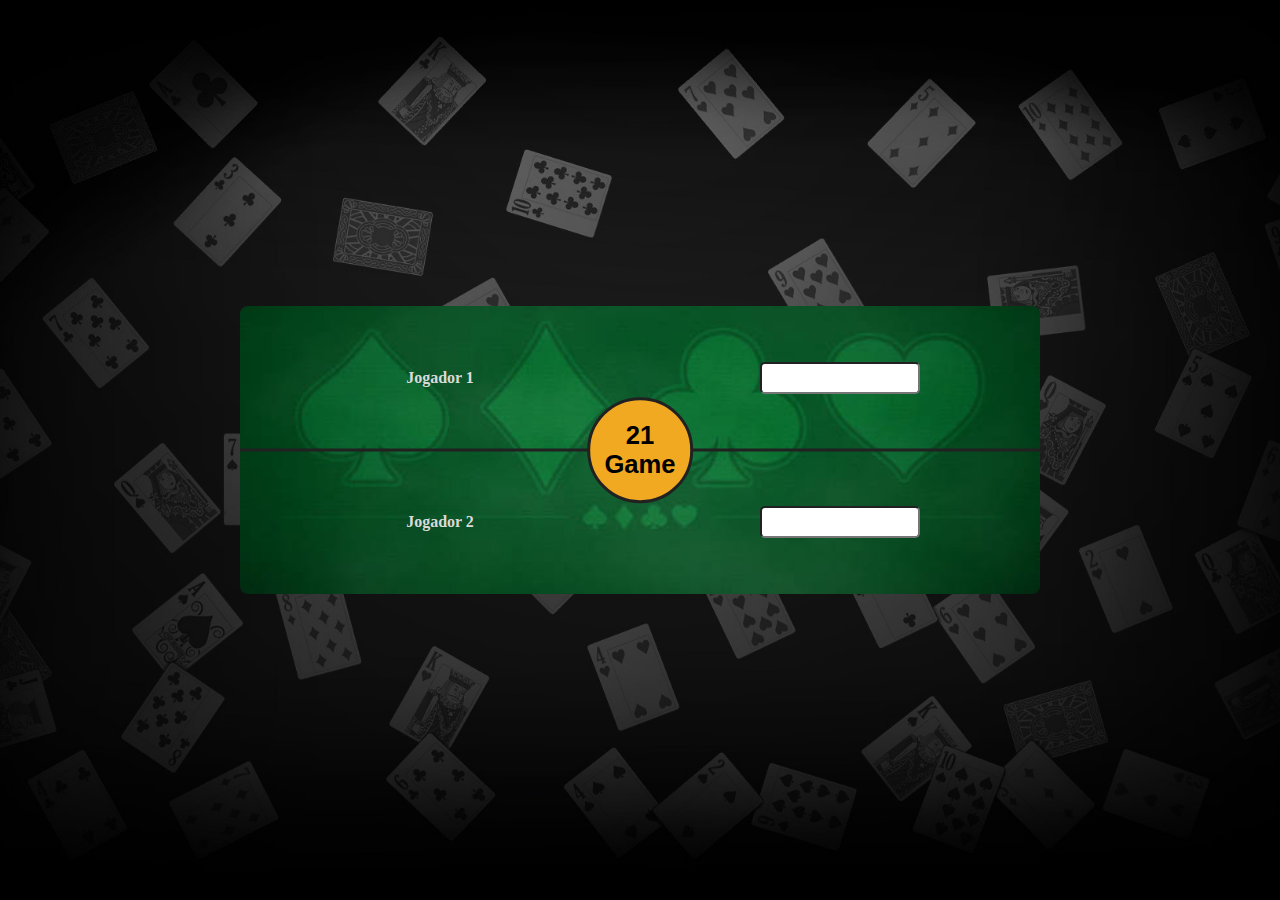
==== index.html @ 88e5180d "tela inicial estilizada" ====
<!DOCTYPE html>
<html lang="pt-br">
<head>
  <meta charset="UTF-8">
  <meta http-equiv="X-UA-Compatible" content="IE=edge">
  <meta name="viewport" content="width=device-width, initial-scale=1.0">
  <title>Twenty One Game</title>
  <link rel="stylesheet" href="index.css">
</head>
<body>
  <main>
    <div class="mainContainer">
      <div class="playerWp">
        <span>Jogador 1</span>
        <input id="player1" type="text">
      </div>
      <div class="playerWp">
        <span>Jogador 2</span>
        <input id="player2" type="text">
      </div>
      <a href="./pages/player1/player1.html">
        <button onclick="nameStorage()">21<br>Game</button>
      </a>
      <div class="line"></div>
    </div>
  </main>
  <script src="index.js"></script>
</body>
</html>
---- index.css ----
* {
  margin: 0;
  padding: 0;
  -moz-box-sizing: border-box;
  -webkit-box-sizing: border-box;
  box-sizing: border-box;

  /* variaveis de cores */
  --green: #3c735f;
  --yellow: #f2cb05;
  --orange: #f2a922;
  --white: #dadada;
  --black: #212121;
}

body {
  display: flex;
  flex-direction: column;
  /* align-items: center; */
  justify-content: center;
  min-height: 100vh;
  min-width: 100vw;
  background: url(../../assets/portrait_bg.jpg);
  background-size: cover;
  transition: background 0.5s ease;
}

main {
  display: flex;
  flex-direction: column;
  padding: 3rem 5vw;
  align-items: center;
  row-gap: 1rem;
}

input {
  width: 90%;
  max-width: 10rem;
  height: 2rem;
  border-radius: 0.3rem;
  justify-self: center;
  padding: 0 0.5rem;
  text-align: center;
}

span {
  justify-self: center;
}

.line {
  position: absolute;
  top: 50%;
  height: 3px;
  width: 100%;
  transform: translateY(-50%);
  background-color: var(--black);
}

.mainContainer {
  position: relative;
  display: grid;
  grid-template-rows: 50% 50%;
  grid-template-columns: 100%;
  align-items: center;
  justify-content: center;
  background: url(./assets/poker_table_bg.jpg);
  background-size: cover;
  max-width: 50rem;
  width: 100%;
  min-width: 18rem;
  height: 18rem;
  border-radius: 0.5rem;
  transition: background 0.5s ease-in-out;
  /* margin: 2rem 0 1rem;
  padding: 1rem; */
}

.playerWp {
  display: grid;
  grid-template-columns: 50% 50%;
  grid-template-rows: 100%;
  align-items: center;
  width: 100%;
  height: 100%;
  color: var(--white);
  font-weight: bold;
  font-size: 1rem;
}

button {
  position: absolute;
  top: 50%;
  left: 50%;
  transform: translate(-50%, -50%);
  display: inline-flex;
  align-items: center;
  justify-content: center;
  border: 3px solid var(--black);
  border-radius: 50%;
  height: 5rem;
  width: 5rem;
  background: var(--orange);
  font-size: 1.2rem;
  font-weight: bold;
  z-index: 1;
}

button:active {
  filter: brightness(0.7);
  border: 0;
}

@media only screen and (min-width: 550px) {
  .mainContainer {
    background: url(./assets/poker_table_wide_bg.jpg);
    background-size: cover;
    background-position: center center;
    transition: background 0.5s ease;
  }

  body {    
    background: url(./assets/landscape_bg.jpg);
    background-size: cover;
    background-position: center center;
    transition: background 0.5s ease;
  }

  button {    
    height: calc(5rem + 2vw);
    width: calc(5rem + 2vw);    
    font-size: calc(1.2rem + 0.5vw);    
  }
}
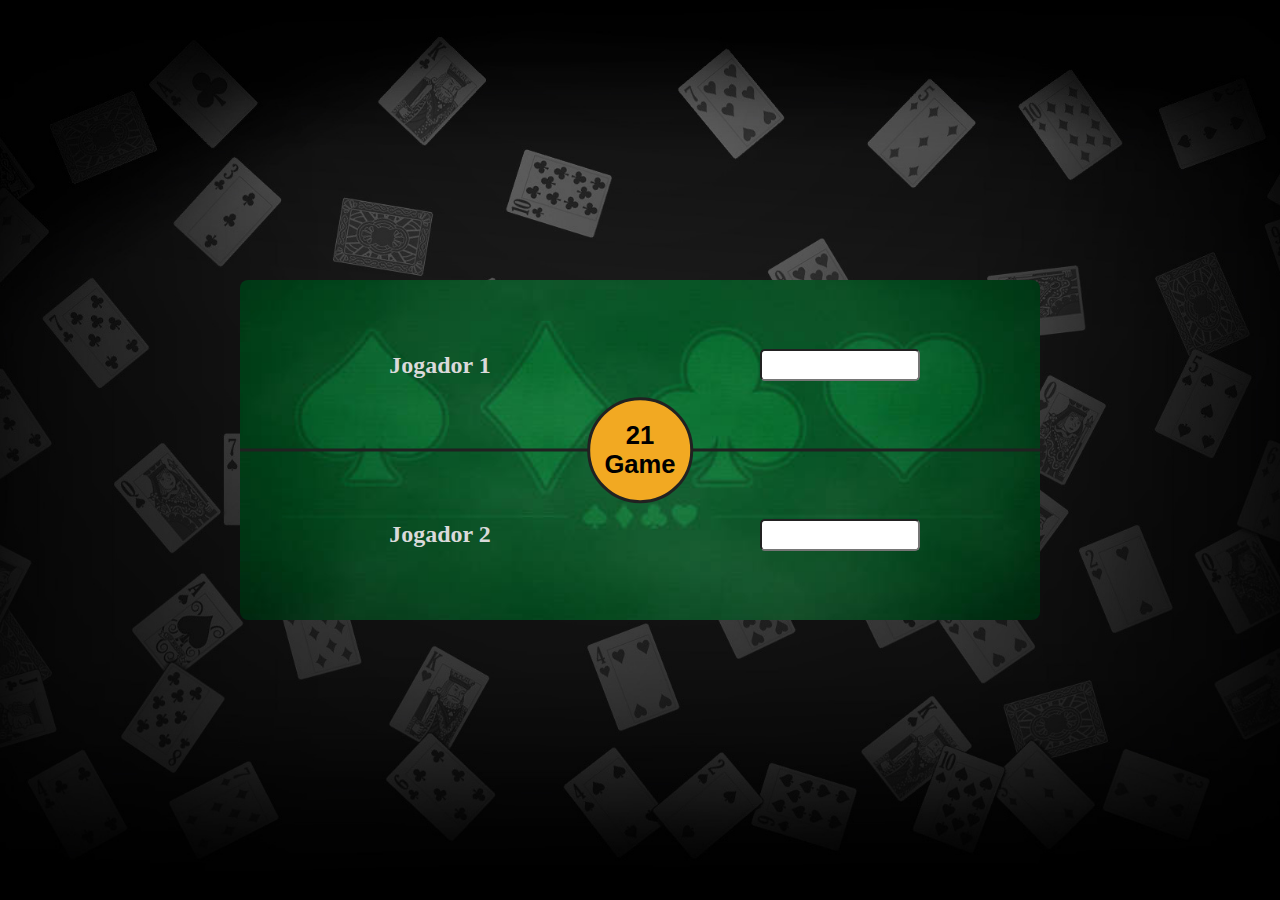
==== commit 73278a46: "implementada url dinamica para desenvolvimento e producao" ====
--- a/index.html
+++ b/index.html
@@ -18,9 +18,9 @@
         <span>Jogador 2</span>
         <input id="player2" type="text">
       </div>
-      <a href="./pages/player1/player1.html">
+      <!-- <a href="./pages/player1/player1.html"> -->
         <button onclick="nameStorage()">21<br>Game</button>
-      </a>
+      <!-- </a> -->
       <div class="line"></div>
     </div>
   </main>
--- a/index.css
+++ b/index.css
@@ -20,7 +20,7 @@
   justify-content: center;
   min-height: 100vh;
   min-width: 100vw;
-  background: url(../../assets/portrait_bg.jpg);
+  background: url(./assets/portrait_bg.jpg);
   background-size: cover;
   transition: background 0.5s ease;
 }
@@ -110,12 +110,14 @@
   border: 0;
 }
 
+/* LANDSCAPE SCREEN */
 @media only screen and (min-width: 550px) {
   .mainContainer {
     background: url(./assets/poker_table_wide_bg.jpg);
     background-size: cover;
     background-position: center center;
     transition: background 0.5s ease;
+    height: calc(18rem + 4vw);
   }
 
   body {    
@@ -130,4 +132,18 @@
     width: calc(5rem + 2vw);    
     font-size: calc(1.2rem + 0.5vw);    
   }
+
+  button:hover {
+    filter: brightness(0.8);
+    transition: filter 0.3s;
+    cursor: pointer;
+  }
+
+  span {
+    font-size: calc(1.1rem + 0.5vw);
+  }
+
+  input {
+    font-size: calc(0.6rem + 0.5vw);
+  }
 }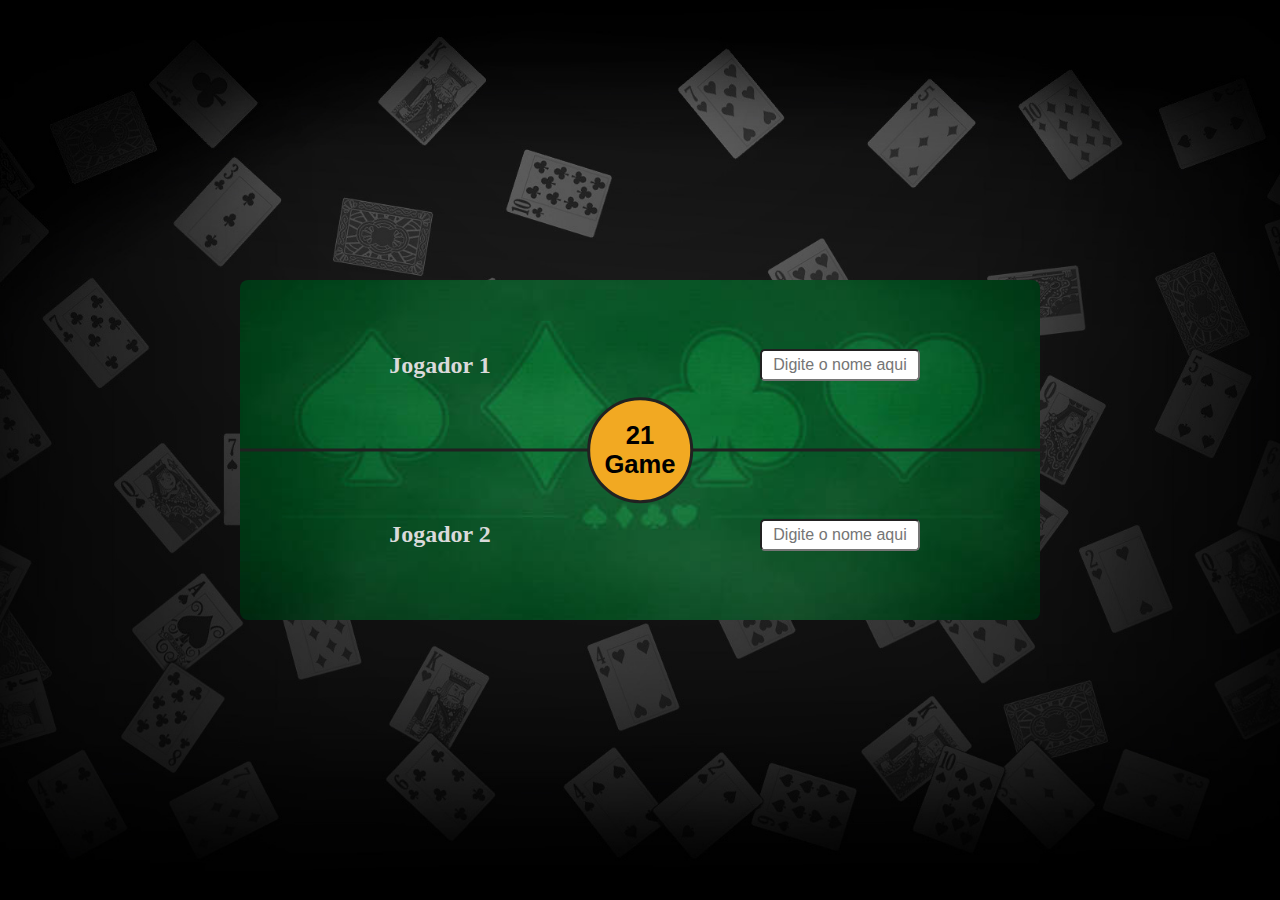
==== commit 5cfff657: "atualizacao da url dinamica" ====
--- a/index.html
+++ b/index.html
@@ -12,11 +12,11 @@
     <div class="mainContainer">
       <div class="playerWp">
         <span>Jogador 1</span>
-        <input id="player1" type="text">
+        <input id="player1" type="text" placeholder="Digite o nome aqui">
       </div>
       <div class="playerWp">
         <span>Jogador 2</span>
-        <input id="player2" type="text">
+        <input id="player2" type="text" placeholder="Digite o nome aqui">
       </div>
       <!-- <a href="./pages/player1/player1.html"> -->
         <button onclick="nameStorage()">21<br>Game</button>
--- a/index.css
+++ b/index.css
@@ -65,6 +65,7 @@
   justify-content: center;
   background: url(./assets/poker_table_bg.jpg);
   background-size: cover;
+  background-position: center center;
   max-width: 50rem;
   width: 100%;
   min-width: 18rem;
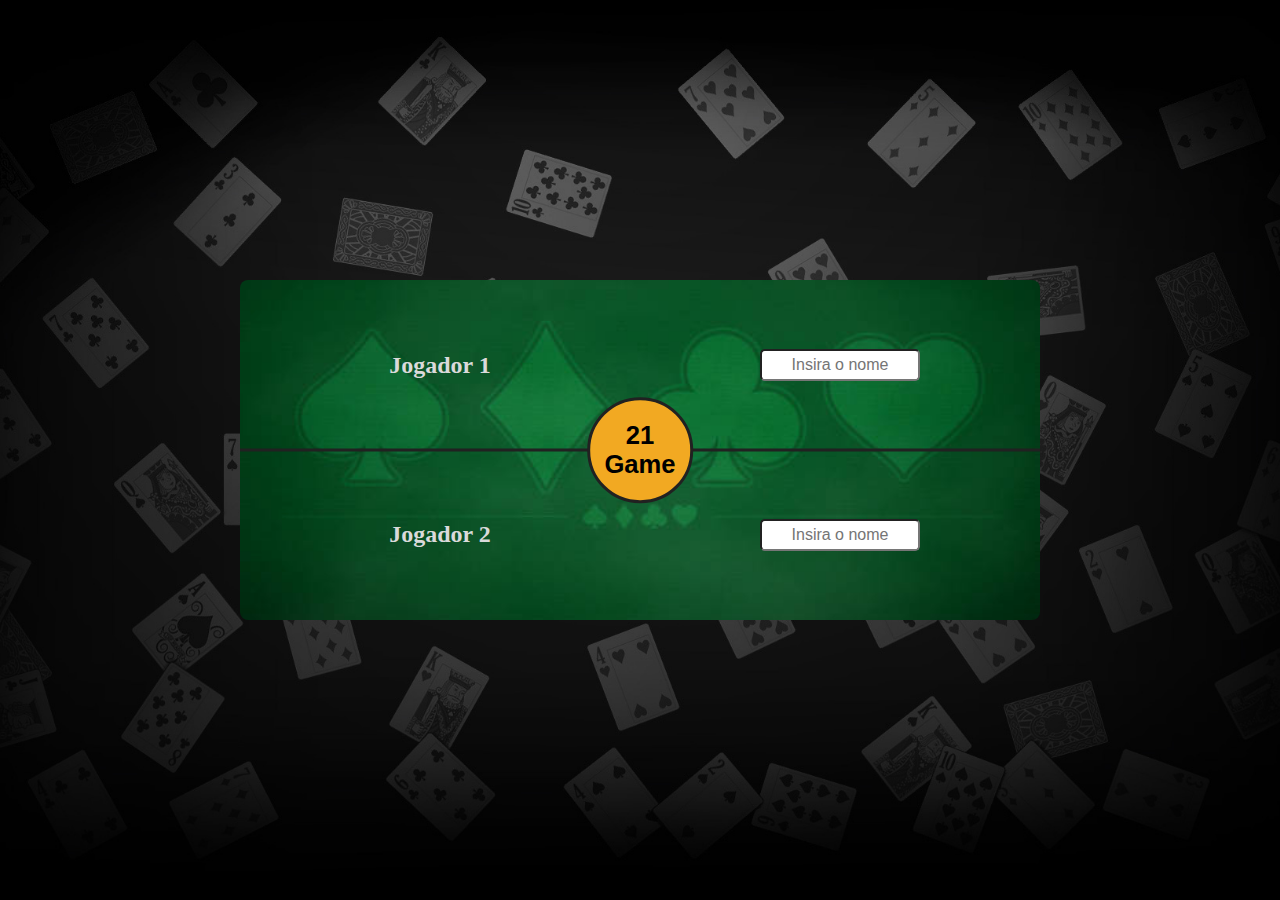
==== commit 583725c8: "atualizacao na estilizacao da tela player 2" ====
--- a/index.html
+++ b/index.html
@@ -12,11 +12,11 @@
     <div class="mainContainer">
       <div class="playerWp">
         <span>Jogador 1</span>
-        <input id="player1" type="text" placeholder="Digite o nome aqui">
+        <input id="player1" type="text" placeholder="Insira o nome">
       </div>
       <div class="playerWp">
         <span>Jogador 2</span>
-        <input id="player2" type="text" placeholder="Digite o nome aqui">
+        <input id="player2" type="text" placeholder="Insira o nome">
       </div>
       <!-- <a href="./pages/player1/player1.html"> -->
         <button onclick="nameStorage()">21<br>Game</button>
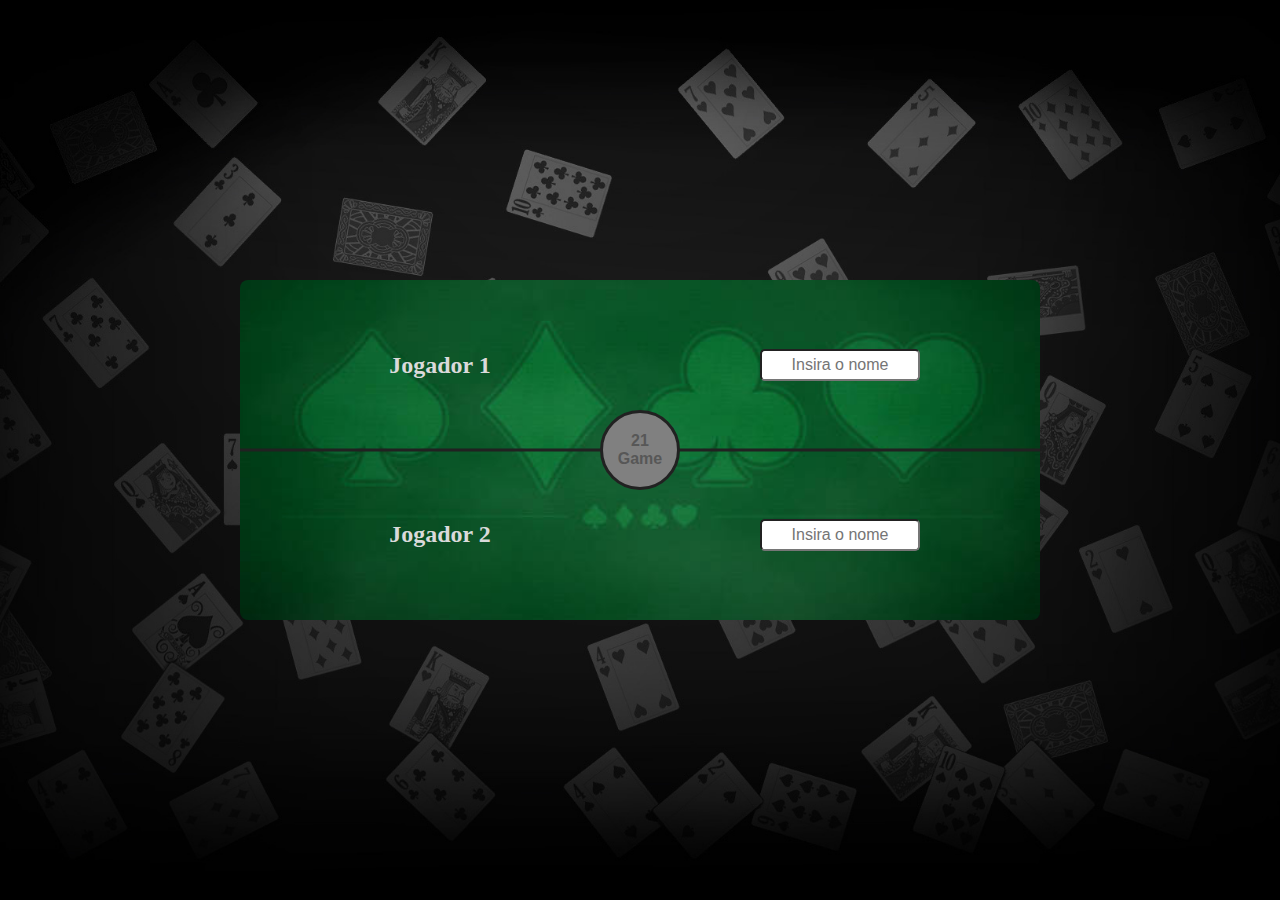
==== commit c72b8043: "implementado estilo dinamico no botão start" ====
--- a/index.html
+++ b/index.html
@@ -12,14 +12,27 @@
     <div class="mainContainer">
       <div class="playerWp">
         <span>Jogador 1</span>
-        <input id="player1" type="text" placeholder="Insira o nome">
+        <input 
+          id="player1"
+          type="text"
+          placeholder="Insira o nome"
+        >
       </div>
       <div class="playerWp">
         <span>Jogador 2</span>
-        <input id="player2" type="text" placeholder="Insira o nome">
+        <input
+          id="player2"
+          type="text"
+          placeholder="Insira o nome"
+        >
       </div>
       <!-- <a href="./pages/player1/player1.html"> -->
-        <button onclick="nameStorage()">21<br>Game</button>
+        <button 
+          onclick="nameStorage()"
+          id="startBtn" value=""
+          class="startBtn-inactive">
+            21<br>Game
+        </button>
       <!-- </a> -->
       <div class="line"></div>
     </div>
--- a/index.css
+++ b/index.css
@@ -72,8 +72,7 @@
   height: 18rem;
   border-radius: 0.5rem;
   transition: background 0.5s ease-in-out;
-  /* margin: 2rem 0 1rem;
-  padding: 1rem; */
+  
 }
 
 .playerWp {
@@ -88,7 +87,27 @@
   font-size: 1rem;
 }
 
-button {
+button.startBtn-inactive {
+  position: absolute;
+  top: 50%;
+  left: 50%;
+  transform: translate(-50%, -50%);
+  display: inline-flex;
+  align-items: center;
+  justify-content: center;
+  border: 3px solid var(--black);
+  border-radius: 50%;
+  height: 5rem;
+  width: 5rem;
+  background: gray;
+  color: rgb(87, 87, 87);
+  font-size: 1rem;
+  font-weight: bold;
+  z-index: 1;
+  transition: all 0.5s;
+}
+
+button.startBtn-active {
   position: absolute;
   top: 50%;
   left: 50%;
@@ -101,9 +120,11 @@
   height: 5rem;
   width: 5rem;
   background: var(--orange);
+  color: var(--black);
   font-size: 1.2rem;
   font-weight: bold;
   z-index: 1;
+  transition: all 0.5s;
 }
 
 button:active {
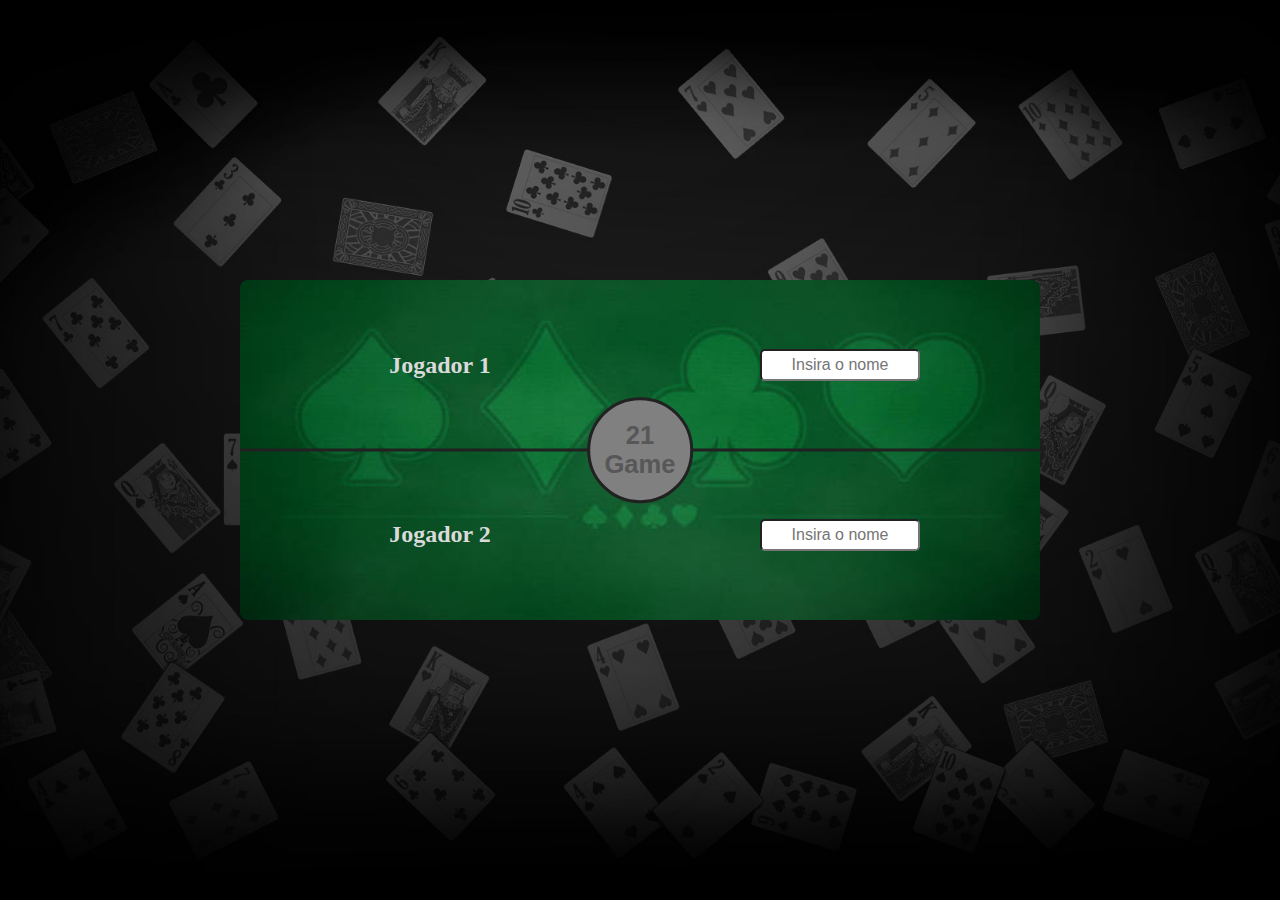
==== commit 2caf9629: "implementado botao para limpar nomes, e manter nomes ao reiniciar jogo" ====
--- a/index.html
+++ b/index.html
@@ -12,19 +12,33 @@
     <div class="mainContainer">
       <div class="playerWp">
         <span>Jogador 1</span>
-        <input 
-          id="player1"
-          type="text"
-          placeholder="Insira o nome"
-        >
+        <div class="inputWp">
+          <input 
+            id="player1"
+            type="text"
+            placeholder="Insira o nome"
+          >
+          <button 
+            class="closeBtn"
+            id="closeBtn1"
+            onclick="clearName1()"
+          >X</button>
+        </div>
       </div>
       <div class="playerWp">
         <span>Jogador 2</span>
-        <input
-          id="player2"
-          type="text"
-          placeholder="Insira o nome"
-        >
+        <div class="inputWp">
+          <input
+            id="player2"
+            type="text"
+            placeholder="Insira o nome"
+          >
+          <button 
+            class="closeBtn"             
+            id="closeBtn2"
+            onclick="clearName2()"
+          >X</button>
+        </div>
       </div>
       <!-- <a href="./pages/player1/player1.html"> -->
         <button 
--- a/index.css
+++ b/index.css
@@ -7,6 +7,7 @@
 
   /* variaveis de cores */
   --green: #3c735f;
+  --green-t: rgba(60, 115, 95, 0.9);
   --yellow: #f2cb05;
   --orange: #f2a922;
   --white: #dadada;
@@ -34,7 +35,7 @@
 }
 
 input {
-  width: 90%;
+  width: 70%;
   max-width: 10rem;
   height: 2rem;
   border-radius: 0.3rem;
@@ -80,11 +81,20 @@
   grid-template-columns: 50% 50%;
   grid-template-rows: 100%;
   align-items: center;
+  justify-content: center;
   width: 100%;
   height: 100%;
   color: var(--white);
   font-weight: bold;
   font-size: 1rem;
+}
+
+.inputWp {
+  display: flex;
+  justify-self: center;
+  width: 100%;
+  align-items: center;
+  justify-content: center;
 }
 
 button.startBtn-inactive {
@@ -132,6 +142,16 @@
   border: 0;
 }
 
+button.closeBtn {
+  width: 1.5rem;
+  border: 0;
+  background: transparent;
+  color: var(--white);
+  font-size: 1.2rem;
+  margin-left: 0.3rem;
+  font-weight: bold;
+}
+
 /* LANDSCAPE SCREEN */
 @media only screen and (min-width: 550px) {
   .mainContainer {
@@ -149,7 +169,7 @@
     transition: background 0.5s ease;
   }
 
-  button {    
+  button.startBtn-inactive, button.startBtn-active {    
     height: calc(5rem + 2vw);
     width: calc(5rem + 2vw);    
     font-size: calc(1.2rem + 0.5vw);    
